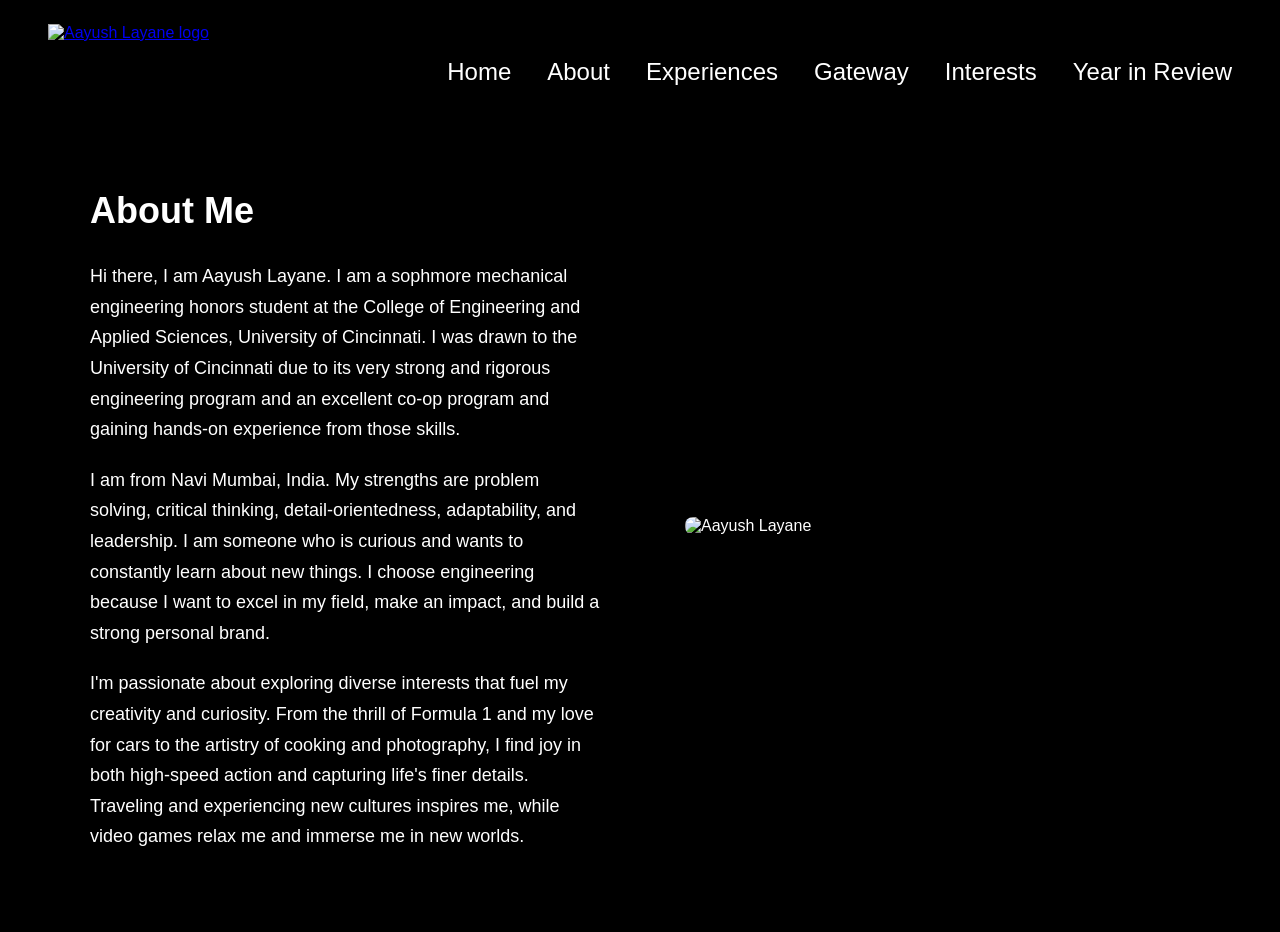
==== about.html @ a11e05d8 "Add files via upload" ====
<!DOCTYPE html>
<html>
<head>
<title>About</title>

<link rel="preconnect" href="https://rsms.me/">
<link rel="stylesheet" href="https://rsms.me/inter/inter.css">
  
<link rel="stylesheet" href="styles.css">
</head>

<body class="about">

<header>
  <div class="logo">
    <a href="index.html">
      <img src="assets/logo.png" alt="Aayush Layane logo">
    </a>
  </div>

  <nav>
    <a href="index.html">Home</a>
    <a href="about.html">About</a>
    <a href="experiences.html">Experiences</a>
    <a href="gateway.html">Gateway</a>
    <a href="interests.html">Interests</a>
    <a href="yearinreview.html">Year in Review</a>
  </nav>
</header>

<main>
 <div class="about-container">

  <div class="about-text">

    <h1>About Me</h1>

    <p>
      Hi there, I am Aayush Layane. I am a sophmore mechanical engineering honors
      student at the College of Engineering and Applied Sciences, University of
      Cincinnati. I was drawn to the University of Cincinnati due to its very strong
      and rigorous engineering program and an excellent co-op program and gaining
      hands-on experience from those skills.
    </p>

    <p>
      I am from Navi Mumbai, India. My strengths are problem solving, critical
      thinking, detail-orientedness, adaptability, and leadership. I am someone
      who is curious and wants to constantly learn about new things. I choose
      engineering because I want to excel in my field, make an impact, and build
      a strong personal brand.
    </p>

    <p>
      I'm passionate about exploring diverse interests that fuel my creativity
      and curiosity. From the thrill of Formula 1 and my love for cars to the
      artistry of cooking and photography, I find joy in both high-speed action
      and capturing life's finer details. Traveling and experiencing new cultures
      inspires me, while video games relax me and immerse me in new worlds.
    </p>

  </div>


  <div class="about-image">
    <img src="assets/Aboutme.jpg" alt="Aayush Layane">
  </div>

</div>
</main>

</body>
</html>
---- styles.css ----
body {
  cursor: url("assets/cursor1.png") 24 24, auto;
  margin: 0;
  min-height: 100vh;
  color: white;
  font-family: Inter, sans-serif;

  background-color: black;
  background-size: cover;
  background-position: center;
  background-repeat: no-repeat;
  background-attachment: fixed;

  display: flex;
  flex-direction: column;
}

header {
  position: fixed;
  top: 0;
  left: 0;
  right: 0;

  display: flex;
  justify-content: space-between;
  align-items: center;

  padding: 24px 48px;
  box-sizing: border-box;

  background: rgba(0, 0, 0, 0.85);

  z-index: 1000;
}

.logo {
  perspective: 800px;
}

.logo img {
  height: 96px;
  width: auto;
  display: block;

  transition: transform 1.5s ease;
  transform-style: preserve-3d;

  animation: logoPulse 3s ease-in-out infinite;
}

.logo img:hover {
  transform: rotateY(360deg);
}

@keyframes logoPulse {
  0% {
    filter: drop-shadow(0 0 0px rgba(220, 230, 255, 0));
  }

50% {
  filter:
    drop-shadow(0 0 40px rgba(200,220,255,1))
    drop-shadow(0 0 80px rgba(160,200,255,0.9))
    drop-shadow(0 0 120px rgba(120,180,255,0.8));
}

  100% {
    filter: drop-shadow(0 0 0px rgba(220, 230, 255, 0));
  }
}

nav {
  display: flex;
  align-items: center;
  gap: 36px;
}

nav a {
  color: white;
  text-decoration: none;
  font-family: Inter, sans-serif;
  font-size: 24px;
  transition: opacity 0.2s ease;
}

nav a:hover {
  opacity: 0.6;
}

main {
  flex: 1;
  padding: 180px 40px 60px 40px;
  box-sizing: border-box;
}

h1 {
  margin-top: 0;
}

footer {
  padding: 20px 40px;
  opacity: 0.6;
}

.home {
  background-image: url("assets/7.jpg");
}

.about {
  background-image: url("assets/2.jpg");
}

.experiences {
  background-image: url("assets/4.jpg");
}

.gateway {
  background-image: url("assets/5.jpg");
}

.interests {
  background-image: url("assets/6.jpg");
}

.year {
  background-image: url("assets/1.jpg");
}

/* ================= HOME PAGE ================= */

.home-container {
  display: flex;
  flex-direction: column;
  align-items: center;
  text-align: center;
}

/* Name */

.home-name {
  font-size: 36px;
  font-weight: 700;
  margin-bottom: 30px;
}

/* Profile Photo */

.home-photo {
  width: 520px;
  max-width: 100%;
  height: auto;
  border-radius: 14px;
  margin-bottom: 0px;
}

/* Tagline */

.home-tagline {
  font-size: 36px;
  font-weight: 700;
  margin-bottom: 30px;
}

/* ================= CONTACT + SOCIAL GRID ================= */

.info-grid {
  display: flex;
  justify-content: center;
  gap: 140px;
  margin-top: 20px;
}

/* Blocks */

.contact-block,
.social-block {
  text-align: center;
}

/* Section Titles */

.contact-block h3,
.social-block h3 {
  font-size: 24px;
  margin-bottom: 18px;
}

/* Contact Text */

.contact-info {
  font-size: 18px;
  margin-bottom: 6px;
}

/* Clickable Contact Links */

.contact-info a {
  color: white;
  text-decoration: none;
}

.contact-info a:hover {
  opacity: 0.7;
}

/* ================= SOCIAL ICONS ================= */

.social-links {
  display: flex;
  justify-content: center;
  gap: 24px;
  margin-top: 16px;
}

.social-links img {
  width: 48px;
  height: 48px;
}

/* ================= FOOTER ================= */

.contact-row {
  display: flex;
  align-items: center;
  justify-content: center;
  gap: 10px;
  margin-bottom: 0px;
}

.contact-row img {
  width: 32px;
  height: 32px;
}

.contact-row a {
  color: white;
  text-decoration: underline;
  font-size: 18px;
}

.contact-row a:hover {
  opacity: 0.7;
}

footer {
  text-align: center;
  margin-top: 0px;
  padding: 0px 0;
  font-size: 16px;
  opacity: 0.7;
}

/* ================= ABOUT PAGE ================= */

.about-container {
  max-width: 1100px;
  margin: 0 auto;

  display: flex;
  align-items: center;
  justify-content: center;
  gap: 80px;
}

.about-text {
  flex: 1;
  font-size: 18px;
  line-height: 1.7;
}

.about-text h1 {
  font-size: 36px;
  margin-bottom: 20px;
}

.about-text p {
  margin-bottom: 20px;
}

.about-image {
  flex: 1;
  display: flex;
  justify-content: center;
}

.about-image img {
  width: 500px;
  max-width: 100%;
  border-radius: 8px;
}

/* ================= EXPERIENCES REEL PAGE ================= */

.experiences-reel-layout {
  max-width: 1400px;
  margin: 0 auto;
  display: grid;
  grid-template-columns: 220px 1fr 220px;
  gap: 40px;
  align-items: start;
}

.reel-column {
  height: 1600px;
  overflow: hidden;
  position: relative;
}

.reel-track {
  display: flex;
  flex-direction: column;
  gap: 18px;
}

.reel-track img {
  width: 100%;
  height: auto;
  display: block;
  border-radius: 0;
}

.reel-track-down {
  animation: reelDown 30s linear infinite;
}

.reel-track-up {
  animation: reelUp 30s linear infinite;
}

@keyframes reelDown {
  0% {
    transform: translateY(-50%);
  }
  100% {
    transform: translateY(0);
  }
}

@keyframes reelUp {
  0% {
    transform: translateY(0);
  }
  100% {
    transform: translateY(-50%);
  }
}

.experiences-center {
  max-width: 760px;
  margin: 0 auto;
}

.exp-text-section {
  margin-bottom: 80px;
}

.exp-text-section h2 {
  font-size: 22px;
  font-weight: 700;
  margin-bottom: 18px;
  line-height: 1.3;
}

.exp-text-section p {
  font-size: 18px;
  line-height: 1.75;
  margin-bottom: 18px;
}

@media (max-width: 1100px) {
  .experiences-reel-layout {
    grid-template-columns: 1fr;
  }

  .reel-column {
    height: 320px;
  }

  .experiences-center {
    max-width: 100%;
  }
}
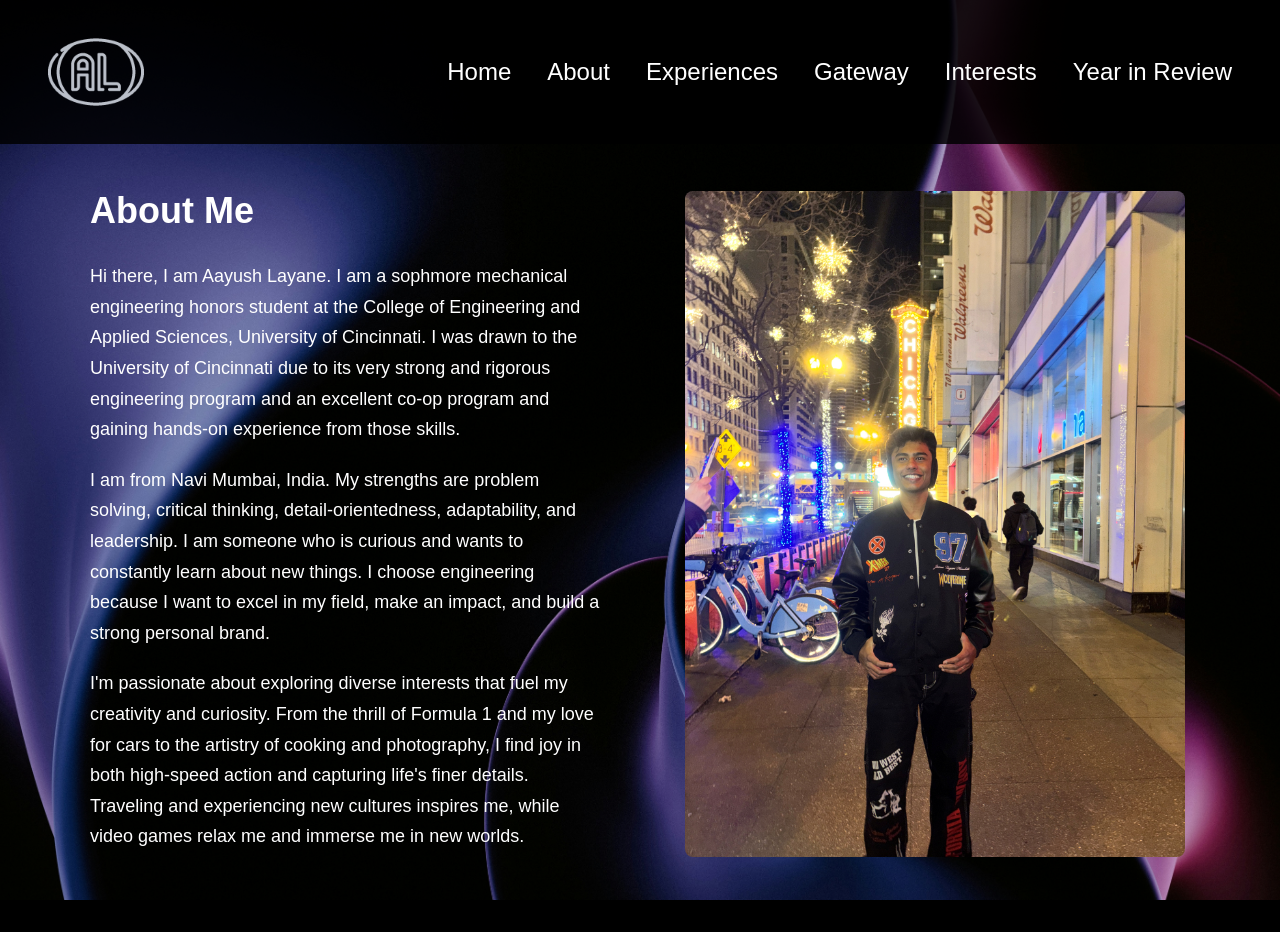
==== commit 9d587fc7: "Add files via upload" ====
--- a/about.html
+++ b/about.html
@@ -63,7 +63,9 @@
 
 
   <div class="about-image">
-    <img src="assets/Aboutme.jpg" alt="Aayush Layane">
+    <a href="https://earth.app.goo.gl/?apn=com.google.earth&isi=293622097&ius=googleearth&link=https%3a%2f%2fearth.google.com%2fweb%2fsearch%2f41%25c2%25b053%252704.32%2522N%2b87%25c2%25b037%252739.98%2522W%2f%4041.88453453,-87.62777423,182.15626996a,0d,88.80283481y,4.94606715h,96.84687958t,0r%2fdata%3dCiwiJgokCaRMgc-j8URAEaV2ZCwN8URAGeL1IajN51XAIYDCcxGH6FXAQgIIASIaChZnYlpmQ05mb1VJTHRJX1lTLWVNSHZnEAIyKQonCiUKITFYcVJla0VVcUtfaFd4XzJGTmEyaXZ3R2JCT2djcDZyTSABOgMKATBCAggASgcI_pnpIBAB" target="_blank">
+      <img src="assets/Aboutme.jpg" alt="Aayush Layane">
+    </a>
   </div>
 
 </div>
--- a/styles.css
+++ b/styles.css
@@ -287,6 +287,13 @@
   width: 500px;
   max-width: 100%;
   border-radius: 8px;
+  cursor: pointer;
+  transition: transform 0.5s cubic-bezier(0.16, 1, 0.3, 1), box-shadow 0.5s cubic-bezier(0.16, 1, 0.3, 1);
+}
+
+.about-image img:hover {
+  transform: scale(1.02);
+  box-shadow: 0 20px 40px rgba(0,0,0,0.5);
 }
 
 /* ================= EXPERIENCES REEL PAGE ================= */
@@ -297,11 +304,12 @@
   display: grid;
   grid-template-columns: 220px 1fr 220px;
   gap: 40px;
-  align-items: start;
+  align-items: stretch;
+  min-height: 650px;
 }
 
 .reel-column {
-  height: 1600px;
+  height: 100%;
   overflow: hidden;
   position: relative;
 }
@@ -370,10 +378,13 @@
 @media (max-width: 1100px) {
   .experiences-reel-layout {
     grid-template-columns: 1fr;
+    min-height: auto;
   }
 
   .reel-column {
+    position: relative;
     height: 320px;
+    top: auto;
   }
 
   .experiences-center {
